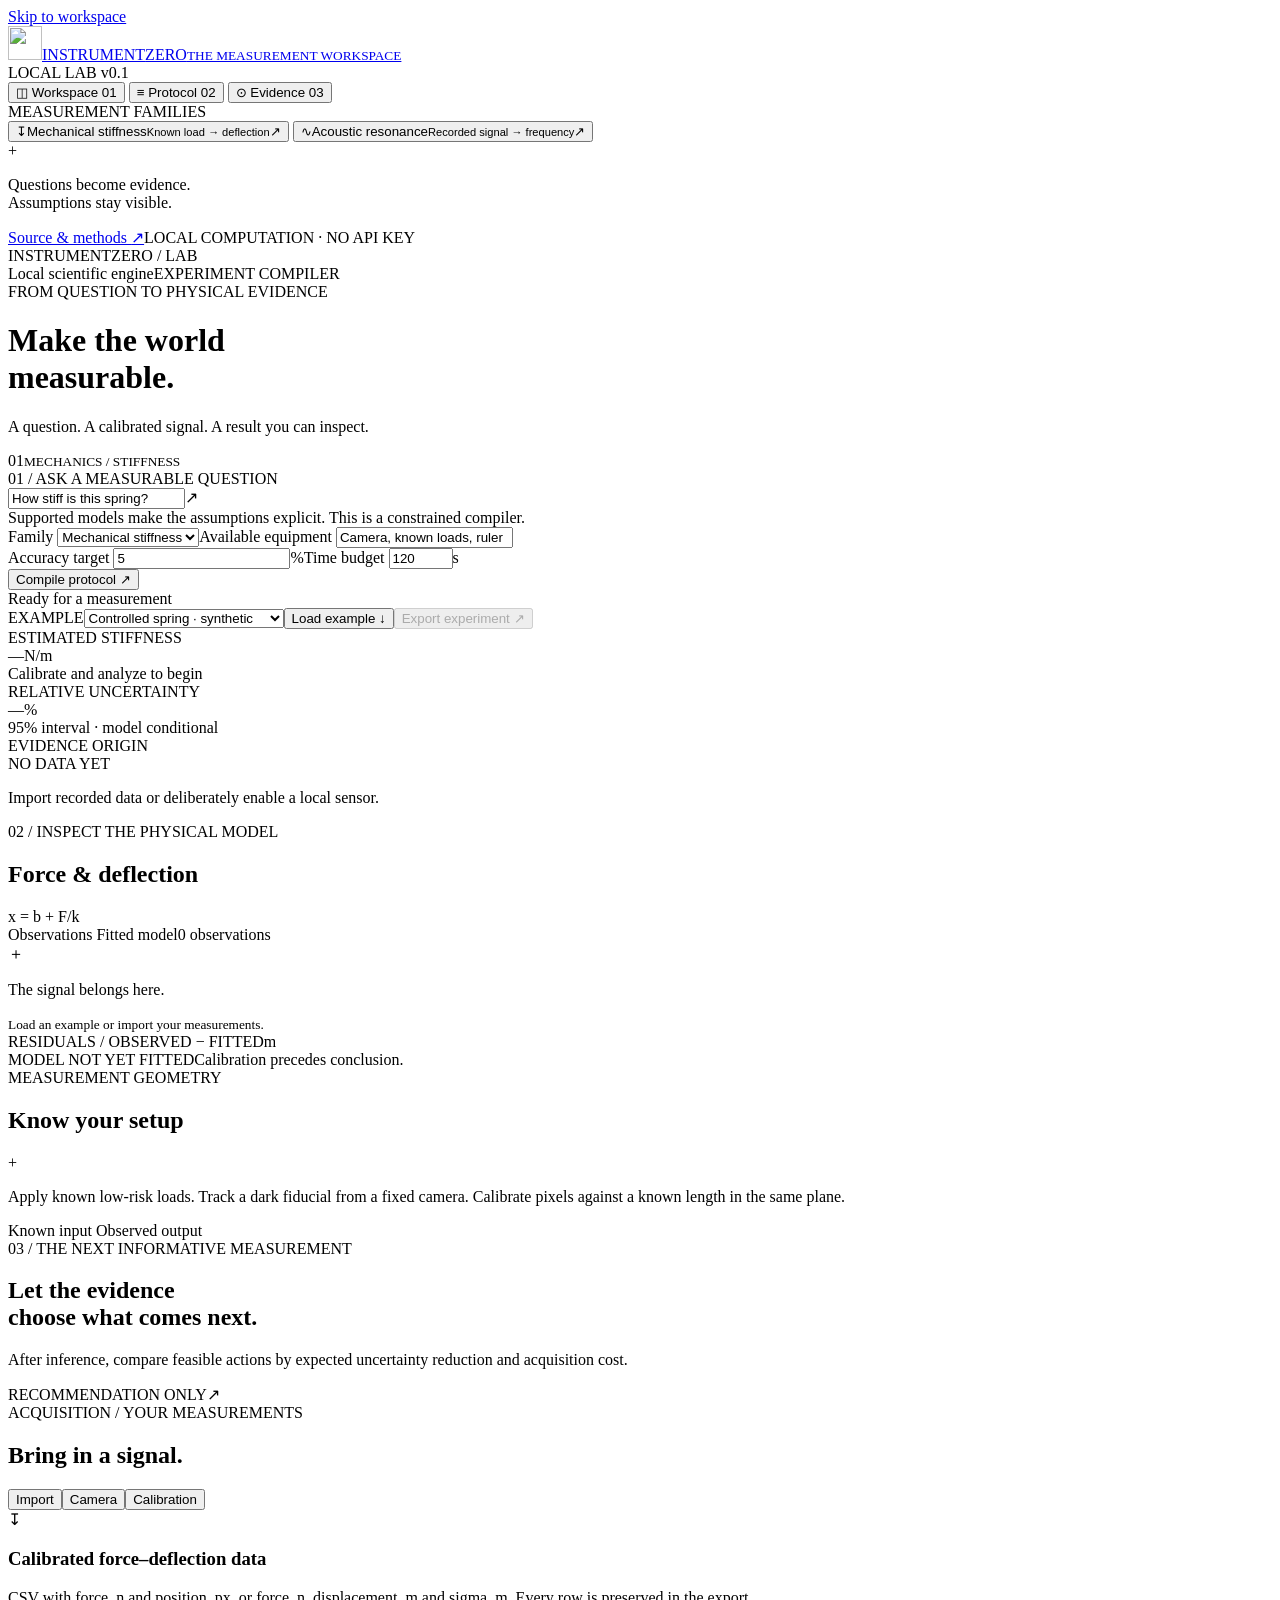
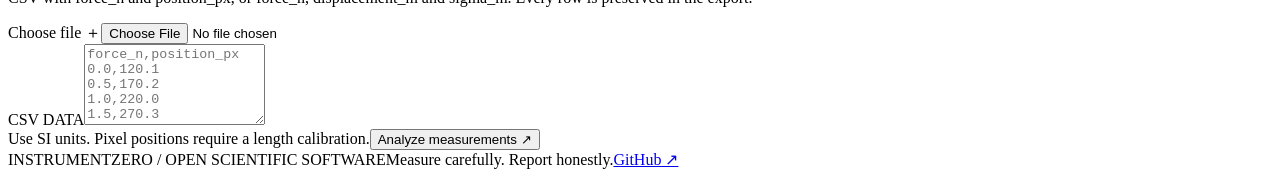
==== src/instrumentzero/web/index.html @ 4e2a72bf "Release InstrumentZero scientific experiment compiler preview" ====
<!doctype html>
<html lang="en">
<head>
  <meta charset="UTF-8">
  <meta name="viewport" content="width=device-width, initial-scale=1">
  <meta name="theme-color" content="#f5f3ec">
  <meta name="description" content="Compile a physical question into a calibrated measurement, an uncertainty estimate, and the next experiment.">
  <title>INSTRUMENTZERO LAB · Scientific experiment compiler</title>
  <link rel="icon" href="/mark.svg" type="image/svg+xml">
  <link rel="stylesheet" href="/style.css">
  <script src="/app.js" defer></script>
</head>
<body>
  <a href="#main" class="skip-link">Skip to workspace</a>
  <aside class="sidebar">
    <a href="/" class="brand" aria-label="InstrumentZero Lab home"><img src="/mark.svg" width="34" height="34" alt=""><span>INSTRUMENT<span class="brand-zero">ZERO</span><small>THE MEASUREMENT WORKSPACE</small></span></a>
    <div class="edition"><span class="status-dot"></span> LOCAL LAB <span>v0.1</span></div>
    <nav aria-label="Workspace views" class="view-nav">
      <button class="nav-item active" data-view="workspace" aria-current="page"><span class="nav-symbol">◫</span> Workspace <span>01</span></button>
      <button class="nav-item" data-view="protocol"><span class="nav-symbol">≡</span> Protocol <span>02</span></button>
      <button class="nav-item" data-view="evidence"><span class="nav-symbol">⊙</span> Evidence <span>03</span></button>
    </nav>
    <div class="sidebar-label">MEASUREMENT FAMILIES</div>
    <div class="domain-list" role="group" aria-label="Measurement family">
      <button data-domain="stiffness" class="domain-button active"><span class="domain-icon">↧</span><span>Mechanical stiffness<small>Known load → deflection</small></span><span class="domain-arrow">↗</span></button>
      <button data-domain="acoustic" class="domain-button"><span class="domain-icon">∿</span><span>Acoustic resonance<small>Recorded signal → frequency</small></span><span class="domain-arrow">↗</span></button>
    </div>
    <div class="sidebar-note"><span class="tiny-cross">+</span><p>Questions become evidence.<br>Assumptions stay visible.</p></div>
    <div class="sidebar-bottom"><a href="https://github.com/nazeeh111/InstrumentZero" target="_blank" rel="noreferrer">Source & methods <span>↗</span></a><span>LOCAL COMPUTATION · NO API KEY</span></div>
  </aside>

  <div class="app-shell">
    <header class="topbar"><div>INSTRUMENTZERO <span>/</span> LAB</div><div class="topbar-right"><span class="status-dot"></span><span id="connection-status">Local scientific engine</span><span class="version-label">EXPERIMENT COMPILER</span></div></header>
    <main id="main">
      <div class="page-heading"><div><div class="eyebrow">FROM QUESTION TO PHYSICAL EVIDENCE</div><h1>Make the world<br class="mobile-break"> measurable<span>.</span></h1><p>A question. A calibrated signal. A result you can inspect.</p></div><div class="heading-index"><span id="family-number">01</span><small id="family-label">MECHANICS / STIFFNESS</small></div></div>
      <div id="message" class="message" role="status" aria-live="polite" hidden></div>

      <section id="workspace-view" class="view-panel">
        <form id="spec-form" class="question-panel">
          <div class="question-main"><label class="eyebrow" for="question">01 / ASK A MEASURABLE QUESTION</label><div class="question-input-wrap"><input id="question" name="question" value="How stiff is this spring?" maxlength="500" required aria-describedby="question-help"><span class="input-cross">↗</span></div><span id="question-help" class="field-note">Supported models make the assumptions explicit. This is a constrained compiler.</span><div class="equipment-row"><label class="mobile-domain-label">Family <select id="family-select"><option value="stiffness">Mechanical stiffness</option><option value="acoustic">Acoustic resonance</option></select></label><label>Available equipment <input id="equipment" value="Camera, known loads, ruler" maxlength="300"></label></div></div>
          <div class="question-controls"><div class="control-row"><label>Accuracy target <span class="unit-field"><input type="number" id="accuracy" value="5" min="0.01" max="100" step="any" required><span>%</span></span></label><label>Time budget <span class="unit-field"><input type="number" id="budget" value="120" min="1" max="3600" step="1" required><span>s</span></span></label></div><button class="button button-dark" id="compile-button" type="submit">Compile protocol <span>↗</span></button></div>
        </form>

        <div class="workspace-toolbar"><div class="toolbar-title"><span class="status-dot"></span><span id="run-label">Ready for a measurement</span></div><div class="toolbar-actions"><label class="example-choice" id="example-choice-label"><span>EXAMPLE</span><select id="example-choice" aria-label="Stiffness example"><option value="synthetic">Controlled spring · synthetic</option><option value="recorded">Nickel force sensor · recorded</option></select></label><button class="button button-small button-outline" id="demo-button">Load example <span>↓</span></button><button class="button button-small button-dark" id="export-button" disabled>Export experiment <span>↗</span></button></div></div>

        <div class="metrics-grid"><div class="metric-card primary-metric"><span class="eyebrow" id="quantity-label">ESTIMATED STIFFNESS</span><div class="metric-value"><span id="quantity-value">—</span><span id="quantity-unit">N/m</span></div><div class="metric-detail" id="quantity-interval">Calibrate and analyze to begin</div></div><div class="metric-card"><span class="eyebrow">RELATIVE UNCERTAINTY</span><div class="metric-value"><span id="uncertainty-value">—</span><span>%</span></div><div class="metric-detail" id="uncertainty-detail">95% interval · model conditional</div></div><div class="metric-card evidence-metric"><span class="eyebrow">EVIDENCE ORIGIN</span><div id="source-badge" class="source-badge empty">NO DATA YET</div><p id="source-description">Import recorded data or deliberately enable a local sensor.</p></div></div>

        <div class="analysis-grid">
          <section class="plot-panel panel"><div class="panel-heading"><div><span class="eyebrow">02 / INSPECT THE PHYSICAL MODEL</span><h2 id="plot-title">Force & deflection</h2></div><span class="model-tag" id="model-equation">x = b + F/k</span></div><div class="plot-legend"><span id="observation-legend"><i class="legend-point"></i> Observations</span><span><i class="legend-line"></i> <span id="line-legend-label">Fitted model</span></span><span id="sample-count" class="sample-count">0 observations</span></div><div id="main-chart" class="main-chart" role="img" aria-label="Measurement plot"><div class="chart-empty"><span>＋</span><p>The signal belongs here.</p><small>Load an example or import your measurements.</small></div></div><div class="residual-heading"><span id="residual-label">RESIDUALS / OBSERVED − FITTED</span><span id="residual-unit">m</span></div><div id="residual-chart" class="residual-chart" role="img" aria-label="Model residuals"></div><div class="plot-footer"><span id="model-status">MODEL NOT YET FITTED</span><span class="mono" id="fit-detail">Calibration precedes conclusion.</span></div></section>

          <div class="right-column"><section class="panel setup-panel"><div class="panel-heading"><div><span class="eyebrow">MEASUREMENT GEOMETRY</span><h2>Know your setup</h2></div><span class="tiny-cross">+</span></div><div id="setup-diagram"></div><p id="setup-description">Apply known low-risk loads. Track a dark fiducial from a fixed camera. Calibrate pixels against a known length in the same plane.</p><div class="setup-legend"><span><i></i> <span id="setup-input-label">Known input</span></span><span><i></i> <span id="setup-output-label">Observed output</span></span></div></section><section class="next-panel"><span class="eyebrow">03 / THE NEXT INFORMATIVE MEASUREMENT</span><h2 id="next-title">Let the evidence<br>choose what comes next.</h2><p id="next-reason">After inference, compare feasible actions by expected uncertainty reduction and acquisition cost.</p><div id="next-settings" class="next-settings"></div><div class="next-footer"><span>RECOMMENDATION ONLY</span><span>↗</span></div></section></div>
        </div>

        <section class="panel convergence-panel" id="convergence-panel" hidden><div><span class="eyebrow">AS THE EVIDENCE ACCUMULATES</span><h2>Precision, revisited.</h2><p>Actual prefix fits. Shared calibration uncertainty stays in every interval. Improvement is not guaranteed.</p></div><div id="convergence-chart" role="img" aria-label="Relative uncertainty across accumulated observations"></div></section>
        <section class="panel acquisition-panel"><div class="panel-heading"><div><span class="eyebrow">ACQUISITION / YOUR MEASUREMENTS</span><h2>Bring in a signal.</h2></div><div class="capture-tabs" role="group" aria-label="Input method"><button class="capture-tab active" data-capture="import">Import</button><button class="capture-tab" data-capture="sensor" id="sensor-tab">Camera</button><button class="capture-tab" data-capture="calibration">Calibration</button></div></div>
          <div id="import-capture" class="capture-panel"><div class="import-intro"><span class="file-icon">↧</span><div><h3 id="import-title">Calibrated force–deflection data</h3><p id="import-description">CSV with force_n and position_px, or force_n, displacement_m and sigma_m. Every row is preserved in the export.</p></div><label class="button button-outline file-button">Choose file <span>＋</span><input type="file" id="data-file" accept=".csv,text/csv" aria-label="Choose measurement file"></label></div><div id="csv-editor"><label for="csv-text" class="eyebrow">CSV DATA</label><textarea id="csv-text" rows="5" spellcheck="false" placeholder="force_n,position_px&#10;0.0,120.1&#10;0.5,170.2&#10;1.0,220.0&#10;1.5,270.3"></textarea><div class="editor-footer"><span>Use SI units. Pixel positions require a length calibration.</span><button class="button button-dark" id="analyze-csv">Analyze measurements <span>↗</span></button></div></div></div>
          <div id="sensor-capture" class="capture-panel" hidden><div id="camera-tools"><div class="sensor-intro"><div><h3>Measure a fiducial in a fixed camera view</h3><p>Place a dark marker on your object. Click it in the preview, apply known low-risk loads, and capture each settled position. Keep the camera fixed and marker in the calibrated plane.</p></div><button class="button button-dark" id="camera-start">Enable camera <span>↗</span></button><button class="button button-outline" id="camera-stop" disabled>Stop camera</button></div><div class="camera-grid"><div class="camera-preview"><video id="camera-video" playsinline muted aria-label="Local camera preview"></video><canvas id="camera-overlay" aria-label="Click the dark fiducial to track"></canvas><span id="camera-status">Camera is off. No recording is sent.</span></div><div class="camera-readout"><span class="eyebrow">TRACKED VERTICAL POSITION</span><div class="camera-position"><span id="pixel-position">—</span><small>px</small></div><label>Known applied force (N)<input type="number" id="capture-force" value="0" min="0" max="10" step="0.1"></label><button class="button button-outline" id="camera-capture" disabled>Capture settled position <span>＋</span></button><p id="camera-count">0 captured loads · at least 4 required</p><button class="button button-dark" id="camera-analyze" disabled>Analyze captured positions <span>↗</span></button></div></div><p class="field-note">Tracking uses a small dark-marker region. Inspect it at every load. Pixel noise and shared calibration uncertainty must be set below. Camera tilt, parallax and structural motion can invalidate this model.</p></div><div id="microphone-tools" hidden><div class="sensor-intro"><div><h3>Record a local acoustic signal</h3><p>Use a steady tone or ringing resonator. Recording starts only when you choose Enable microphone, then Capture. Keep sound levels safe. The selected segment is sent to your local engine.</p></div><button class="button button-dark" id="mic-start">Enable microphone <span>↗</span></button><button class="button button-outline" id="mic-stop" disabled>Stop microphone</button></div><div class="mic-controls"><label>Capture duration (s)<input type="number" id="capture-duration" value="4" min="1" max="20" step="1"></label><button class="button button-orange" id="mic-record" disabled>Capture & analyze <span>●</span></button><span id="mic-status">Microphone is off.</span></div></div><canvas id="tracking-canvas" hidden></canvas></div>
          <div id="calibration-capture" class="capture-panel" hidden><div class="calibration-intro"><h3>Calibration is part of the result.</h3><p>A shared scale error does not disappear when you collect more samples. Enter your independently measured calibration and realistic uncertainty.</p></div><div class="calibration-grid"><label class="mechanical-setting">Length per pixel (m/px)<input id="meters-per-pixel" type="number" value="0.0001" min="0.000000001" step="any"></label><label class="mechanical-setting">Length scale uncertainty (%)<input id="scale-uncertainty" type="number" value="1" min="0" max="50" step="0.1"></label><label class="mechanical-setting">Force scale uncertainty (%)<input id="force-uncertainty" type="number" value="0.5" min="0" max="50" step="0.1"></label><label class="mechanical-setting">Position noise (px, 1σ)<input id="pixel-noise" type="number" value="0.5" min="0.001" step="any"></label><label class="mechanical-setting">Maximum allowed force (N)<input id="max-force" type="number" value="2" min="0.001" max="10" step="any"></label><label class="acoustic-setting" hidden>Sample clock uncertainty (%)<input id="clock-uncertainty" type="number" value="0.01" min="0" max="10" step="0.001"></label><label class="acoustic-setting" hidden>Minimum frequency (Hz)<input id="min-frequency" type="number" value="50" min="1" max="7000" step="any"></label><label class="acoustic-setting" hidden>Maximum frequency (Hz)<input id="max-frequency" type="number" value="2000" min="2" max="7500" step="any"></label><label>Data source name<input id="source-name" value="User measurement" maxlength="200"></label></div><div class="calibration-footer"><span>Defaults are example values. Replace them for your equipment.</span><button class="button button-dark" id="apply-calibration">Apply & recompute <span>↗</span></button></div></div>
        </section>
        <section id="warnings-panel" class="warnings-panel" hidden><span class="eyebrow">CHECK BEFORE CONCLUDING</span><ul id="warnings-list"></ul></section>
      </section>

      <section id="protocol-view" class="view-panel" hidden><div class="section-banner"><div class="eyebrow">THE EXECUTABLE PROCEDURE</div><h2>Every assumption,<br>before every action.</h2><p>Compile the question in Workspace to generate a protocol for the selected family. Physical setup and load changes require human supervision.</p></div><div id="protocol-content" class="protocol-content"><p class="empty-copy">No protocol compiled yet.</p></div></section>
      <section id="evidence-view" class="view-panel" hidden><div class="section-banner"><div class="eyebrow">A RESULT IS MORE THAN A NUMBER</div><h2>Inspect its chain<br>of evidence.</h2><p>Source data, assumptions, calibration and limitations travel with the result. An export includes reproducible analysis materials.</p></div><div id="evidence-content"><p class="empty-copy">Analyze data to inspect provenance and model checks.</p></div></section>
      <footer class="page-footer"><span>INSTRUMENTZERO / OPEN SCIENTIFIC SOFTWARE</span><span>Measure carefully. Report honestly.</span><a href="https://github.com/nazeeh111/InstrumentZero" target="_blank" rel="noreferrer">GitHub ↗</a></footer>
    </main>
  </div>
</body>
</html>
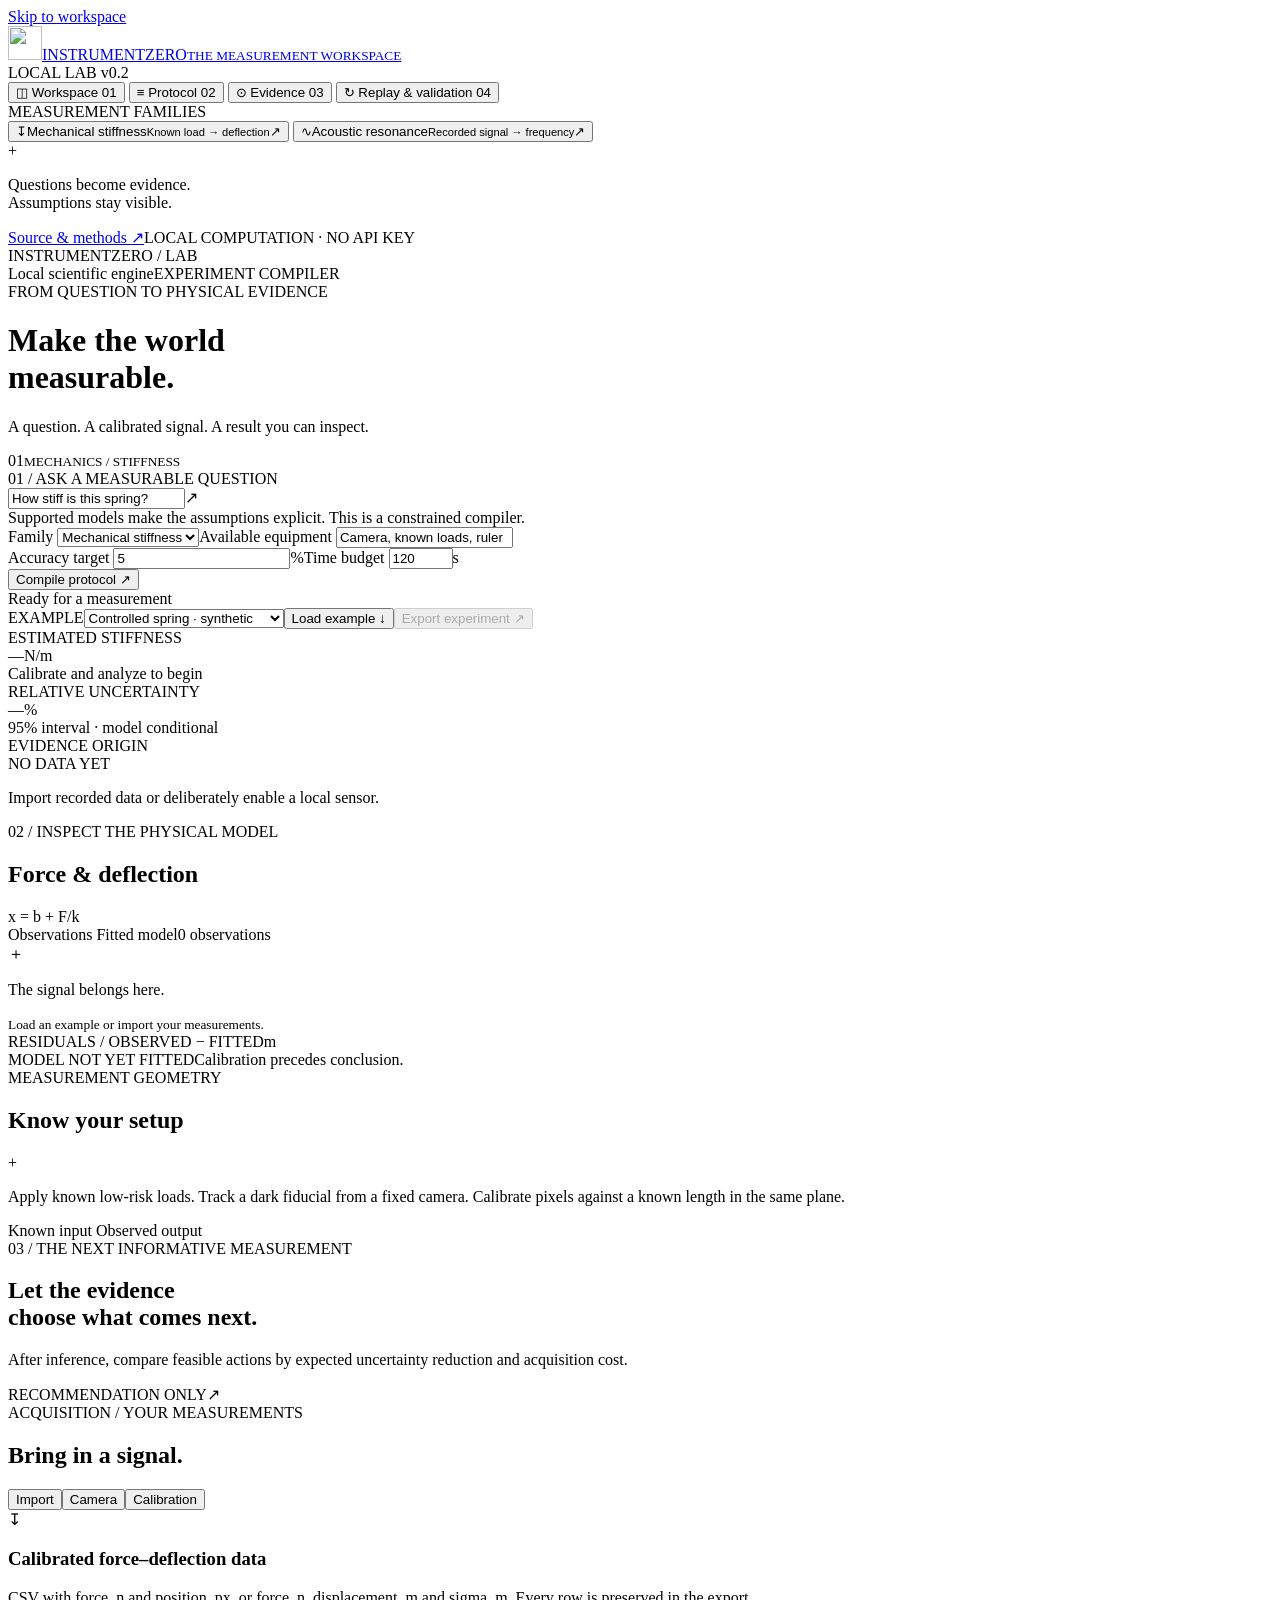
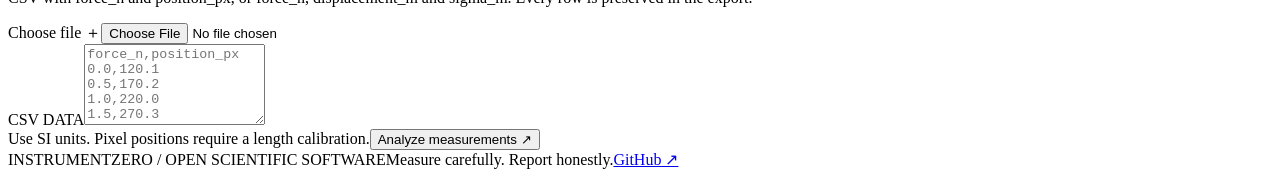
==== commit e90795ac: "Validate calibrated recordings and adaptive replay without hardware" ====
--- a/src/instrumentzero/web/index.html
+++ b/src/instrumentzero/web/index.html
@@ -8,17 +8,20 @@
   <title>INSTRUMENTZERO LAB · Scientific experiment compiler</title>
   <link rel="icon" href="/mark.svg" type="image/svg+xml">
   <link rel="stylesheet" href="/style.css">
+  <script src="/acquisition.js" defer></script>
   <script src="/app.js" defer></script>
+  <script src="/validation.js" defer></script>
 </head>
 <body>
   <a href="#main" class="skip-link">Skip to workspace</a>
   <aside class="sidebar">
     <a href="/" class="brand" aria-label="InstrumentZero Lab home"><img src="/mark.svg" width="34" height="34" alt=""><span>INSTRUMENT<span class="brand-zero">ZERO</span><small>THE MEASUREMENT WORKSPACE</small></span></a>
-    <div class="edition"><span class="status-dot"></span> LOCAL LAB <span>v0.1</span></div>
+    <div class="edition"><span class="status-dot"></span> LOCAL LAB <span>v0.2</span></div>
     <nav aria-label="Workspace views" class="view-nav">
       <button class="nav-item active" data-view="workspace" aria-current="page"><span class="nav-symbol">◫</span> Workspace <span>01</span></button>
       <button class="nav-item" data-view="protocol"><span class="nav-symbol">≡</span> Protocol <span>02</span></button>
       <button class="nav-item" data-view="evidence"><span class="nav-symbol">⊙</span> Evidence <span>03</span></button>
+      <button class="nav-item" data-view="validation"><span class="nav-symbol">↻</span> Replay & validation <span>04</span></button>
     </nav>
     <div class="sidebar-label">MEASUREMENT FAMILIES</div>
     <div class="domain-list" role="group" aria-label="Measurement family">
@@ -62,6 +65,19 @@
 
       <section id="protocol-view" class="view-panel" hidden><div class="section-banner"><div class="eyebrow">THE EXECUTABLE PROCEDURE</div><h2>Every assumption,<br>before every action.</h2><p>Compile the question in Workspace to generate a protocol for the selected family. Physical setup and load changes require human supervision.</p></div><div id="protocol-content" class="protocol-content"><p class="empty-copy">No protocol compiled yet.</p></div></section>
       <section id="evidence-view" class="view-panel" hidden><div class="section-banner"><div class="eyebrow">A RESULT IS MORE THAN A NUMBER</div><h2>Inspect its chain<br>of evidence.</h2><p>Source data, assumptions, calibration and limitations travel with the result. An export includes reproducible analysis materials.</p></div><div id="evidence-content"><p class="empty-copy">Analyze data to inspect provenance and model checks.</p></div></section>
+      <section id="validation-view" class="view-panel" hidden>
+        <div class="section-banner"><div class="eyebrow">RECORDED EVIDENCE / CONTROLLED SOFTWARE TESTS</div><h2>Replay the decision.<br>Inspect the reference.</h2><p>Real recorded responses are revealed after selection. Public calibration evidence and simulated acceptance tests retain their own limits.</p></div>
+        <div id="validation-message" role="status" aria-live="polite" class="message" hidden></div>
+        <section class="panel validation-card"><div class="panel-heading"><div><span class="eyebrow">01 / RECORDED STIFFNESS WORKFLOW</span><h2>An experiment, one observation at a time.</h2></div><span class="source-badge">RECORDED REPLAY</span></div>
+          <p class="validation-copy">Only the source's available actuator settings can be selected. The measured force at a future setting and the held-out reference responses are excluded from selection. No physical action occurs.</p>
+          <div class="replay-controls"><label>Selection policy<select id="replay-policy"><option value="information_gain">Gaussian stiffness design proxy</option><option value="endpoint">Conventional endpoint</option><option value="fixed_uniform">Fixed chronological order</option><option value="random">Random available record</option></select></label><label>Total observations<select id="replay-budget"><option>3</option><option selected>4</option><option>5</option></select></label><button class="button button-dark" id="replay-load">Start recorded replay ↗</button><button class="button button-outline" id="replay-export">Export replay ↗</button></div>
+          <div id="replay-stages" class="replay-stages"></div><div class="replay-body"><div><div id="replay-chart" role="img" aria-label="Revealed source observations" class="main-chart"></div><div id="replay-stage-detail" class="validation-copy"></div><button class="button button-orange" id="replay-next" disabled>Replay next stage →</button></div><div id="replay-summary" class="replay-summary"></div></div>
+        </section>
+        <section class="panel validation-card"><div class="panel-heading"><div><span class="eyebrow">02 / PTB CALIBRATED ACOUSTIC REFERENCE</span><h2>Two instruments. One recorded field.</h2></div><button class="button button-outline" id="ptb-export">Export calibrated evidence ↗</button></div><p class="validation-copy">The PTB source supplies calibrated sound-level surfaces from HiFUSPEx and a separate ultrasound level meter. The 20 kHz scene contains 1,089 paired positions. The scans were sequential, not simultaneous.</p>
+          <div id="ptb-metrics" class="validation-metrics"></div><div class="ptb-body"><div id="ptb-heatmap" role="img" aria-label="Measured minus reference sound-level differences"></div><div id="ptb-calibration" class="validation-copy"></div></div><div id="ptb-limits" class="validation-copy"></div>
+        </section>
+        <section class="panel validation-card"><div class="panel-heading"><div><span class="eyebrow">03 / SYNTHETIC SOFTWARE ACCEPTANCE</span><h2>Test the software. Keep the boundary.</h2></div><span class="source-badge">SIMULATION / MOCKS</span></div><div id="software-validation" class="validation-copy">Loading retained acceptance evidence…</div></section>
+      </section>
       <footer class="page-footer"><span>INSTRUMENTZERO / OPEN SCIENTIFIC SOFTWARE</span><span>Measure carefully. Report honestly.</span><a href="https://github.com/nazeeh111/InstrumentZero" target="_blank" rel="noreferrer">GitHub ↗</a></footer>
     </main>
   </div>
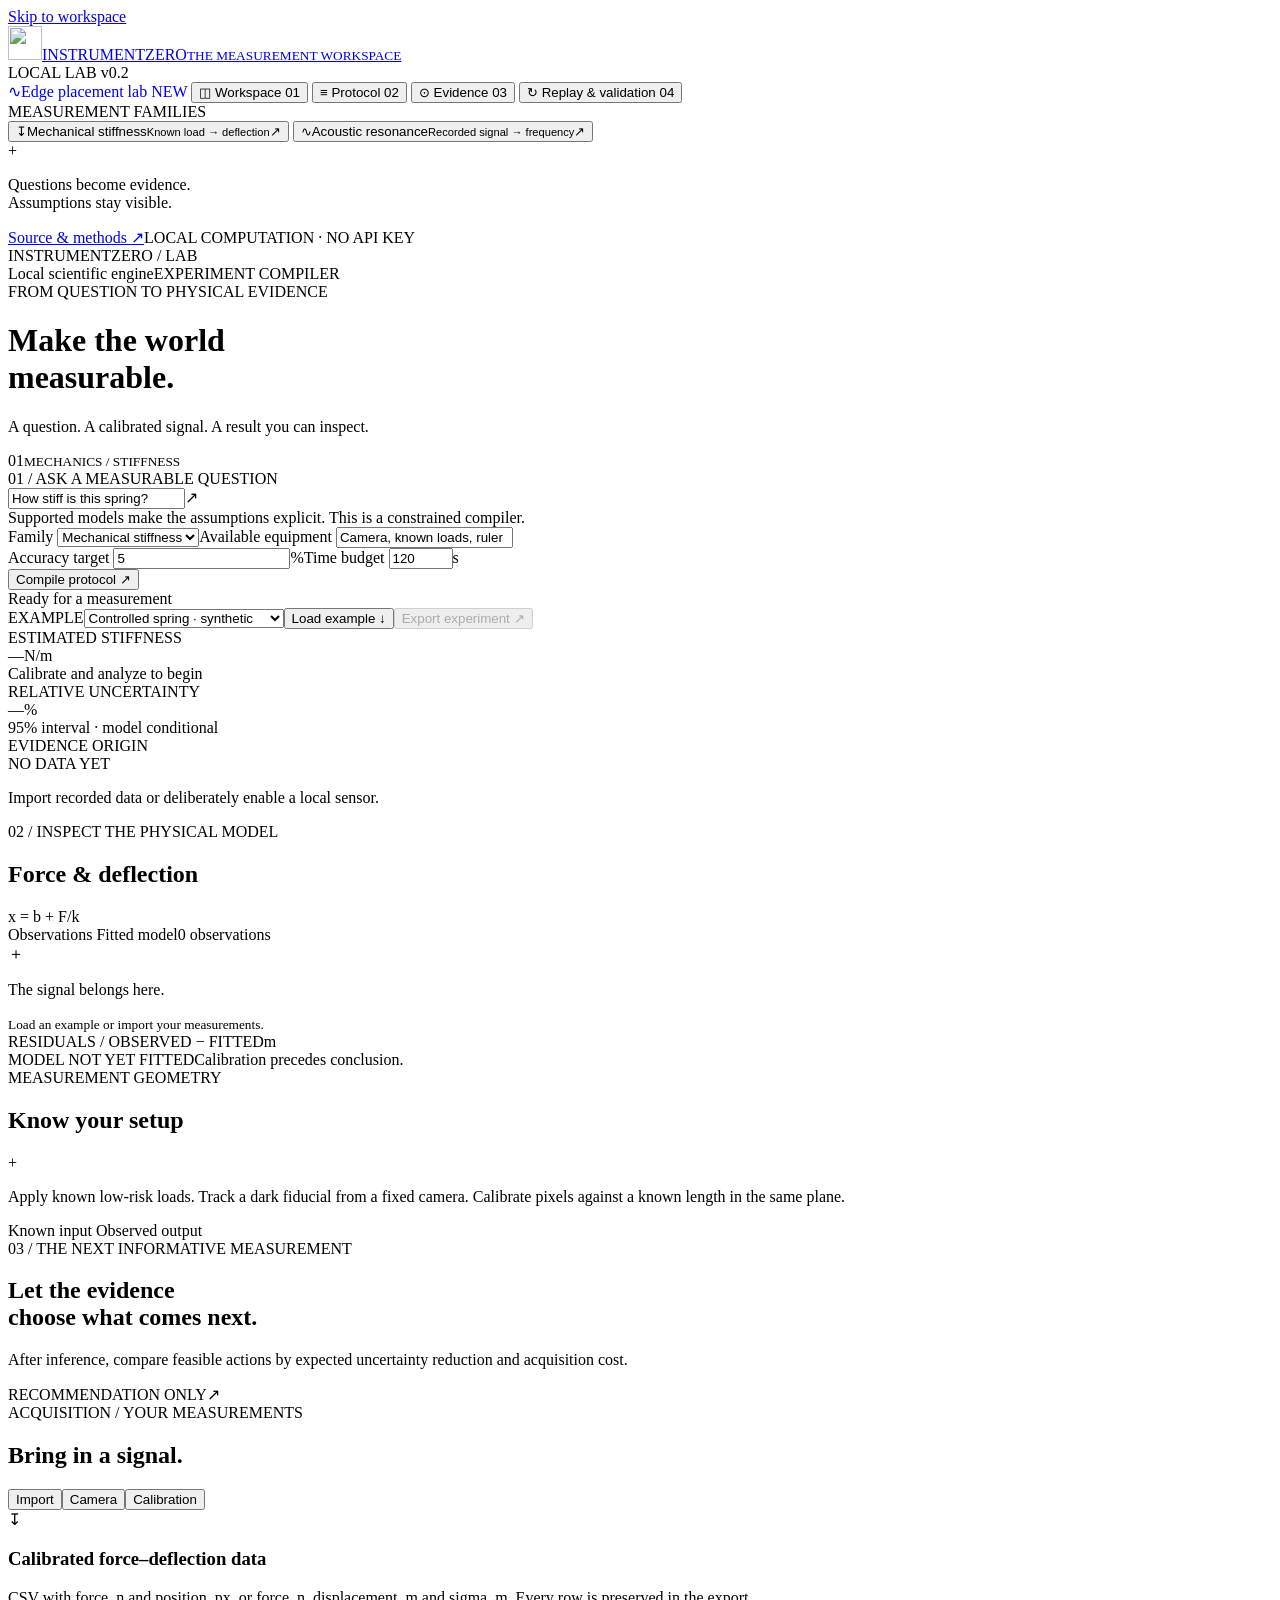
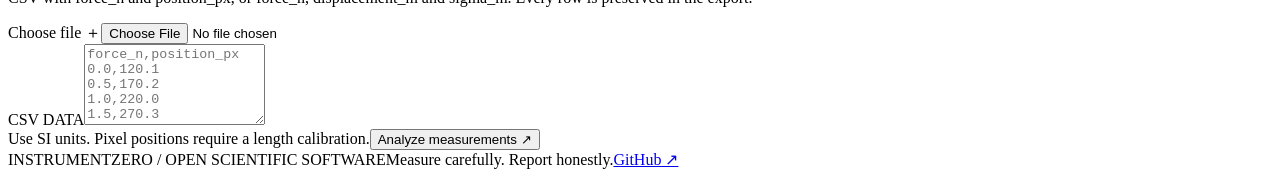
==== commit 7f7ac3d7: "Deliver InstrumentZero Edge software preview and reproducible build evidence" ====
--- a/src/instrumentzero/web/index.html
+++ b/src/instrumentzero/web/index.html
@@ -18,6 +18,7 @@
     <a href="/" class="brand" aria-label="InstrumentZero Lab home"><img src="/mark.svg" width="34" height="34" alt=""><span>INSTRUMENT<span class="brand-zero">ZERO</span><small>THE MEASUREMENT WORKSPACE</small></span></a>
     <div class="edition"><span class="status-dot"></span> LOCAL LAB <span>v0.2</span></div>
     <nav aria-label="Workspace views" class="view-nav">
+      <a href="/edge" class="nav-item" style="text-decoration:none"><span class="nav-symbol">∿</span>Edge placement lab <span>NEW</span></a>
       <button class="nav-item active" data-view="workspace" aria-current="page"><span class="nav-symbol">◫</span> Workspace <span>01</span></button>
       <button class="nav-item" data-view="protocol"><span class="nav-symbol">≡</span> Protocol <span>02</span></button>
       <button class="nav-item" data-view="evidence"><span class="nav-symbol">⊙</span> Evidence <span>03</span></button>
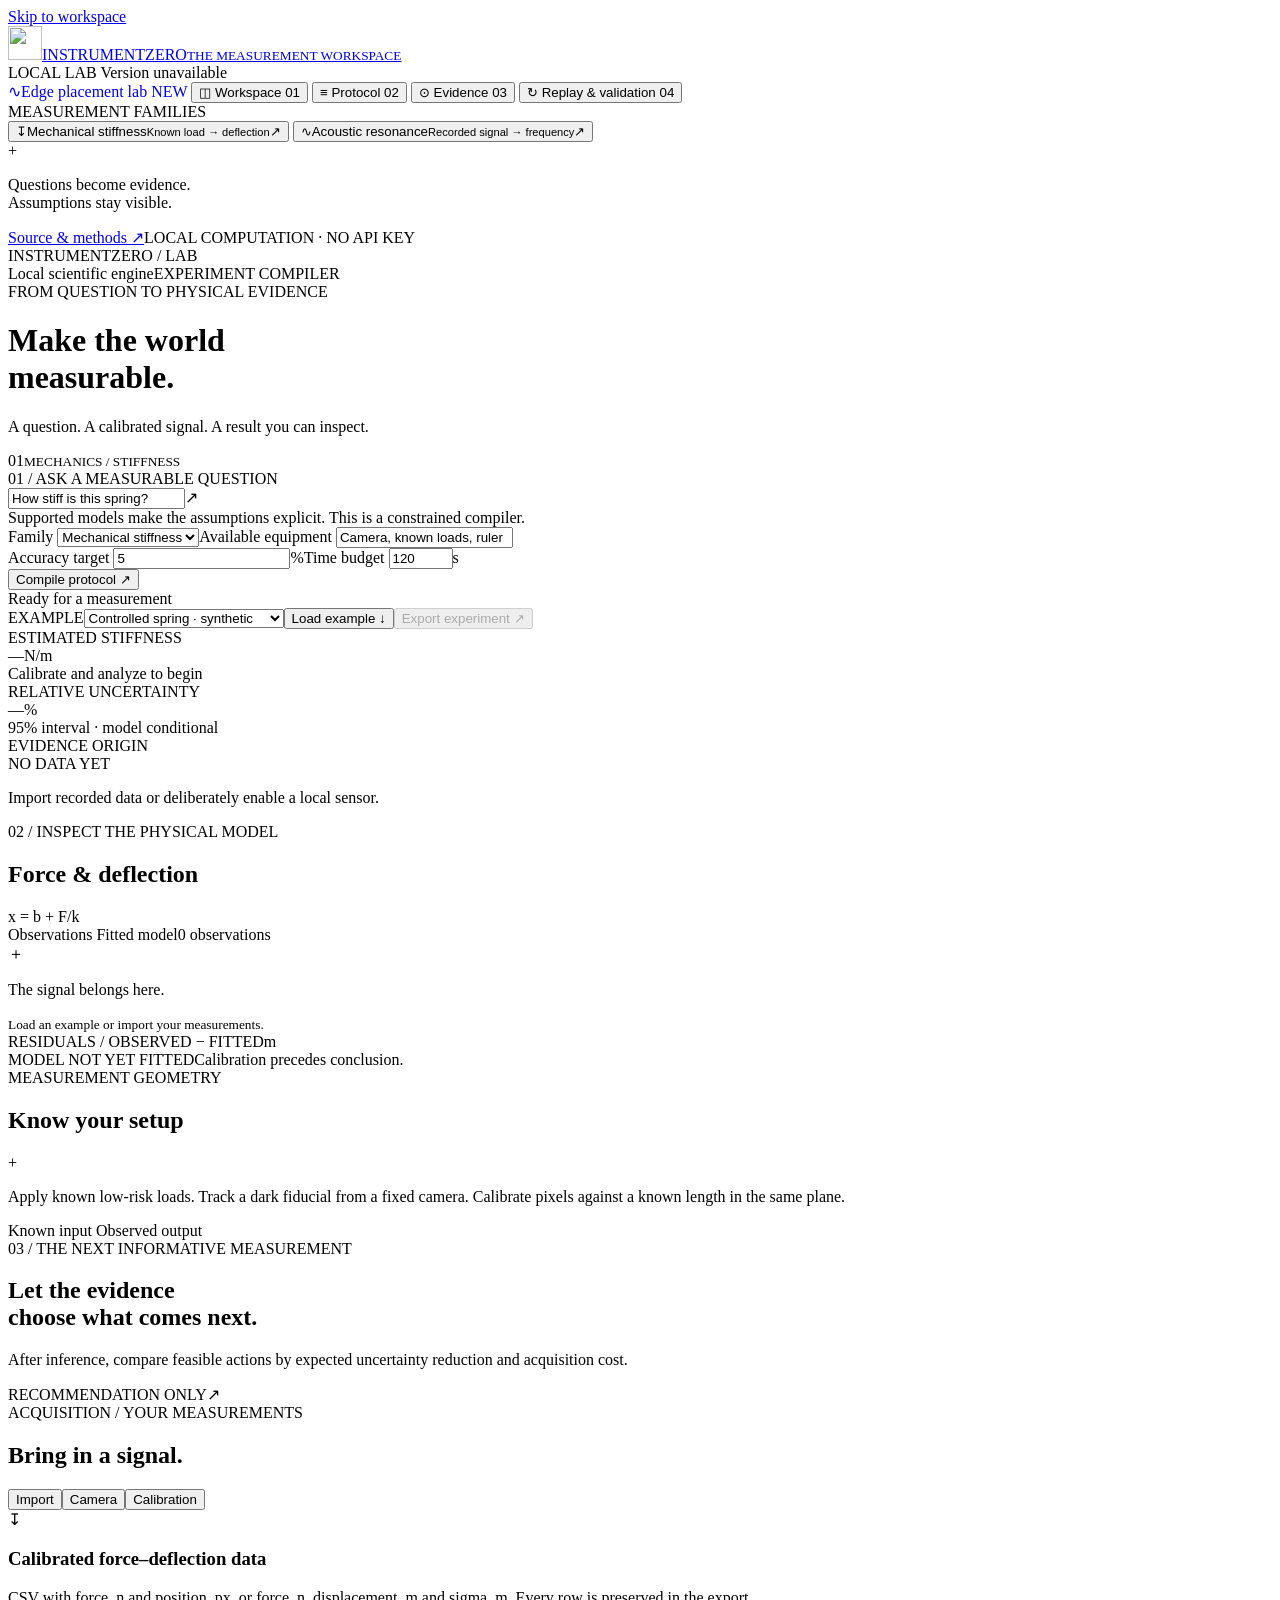
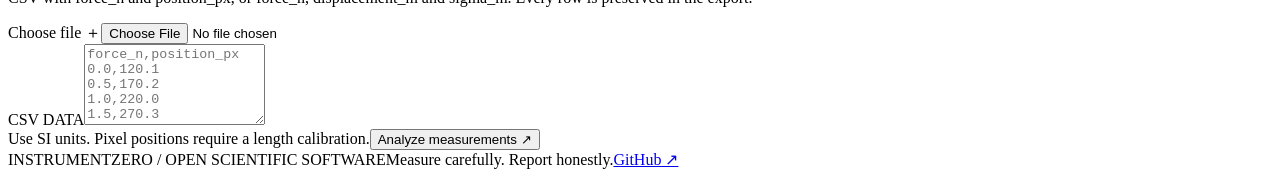
==== commit c07bd7f2: "Make stiffness sessions reopenable and improve Lab evidence" ====
--- a/src/instrumentzero/web/index.html
+++ b/src/instrumentzero/web/index.html
@@ -10,13 +10,14 @@
   <link rel="stylesheet" href="/style.css">
   <script src="/acquisition.js" defer></script>
   <script src="/app.js" defer></script>
+  <script src="/runtime-version.js" defer></script>
   <script src="/validation.js" defer></script>
 </head>
 <body>
   <a href="#main" class="skip-link">Skip to workspace</a>
   <aside class="sidebar">
     <a href="/" class="brand" aria-label="InstrumentZero Lab home"><img src="/mark.svg" width="34" height="34" alt=""><span>INSTRUMENT<span class="brand-zero">ZERO</span><small>THE MEASUREMENT WORKSPACE</small></span></a>
-    <div class="edition"><span class="status-dot"></span> LOCAL LAB <span>v0.2</span></div>
+    <div class="edition"><span class="status-dot"></span> LOCAL LAB <span id="runtime-version">Version unavailable</span></div>
     <nav aria-label="Workspace views" class="view-nav">
       <a href="/edge" class="nav-item" style="text-decoration:none"><span class="nav-symbol">∿</span>Edge placement lab <span>NEW</span></a>
       <button class="nav-item active" data-view="workspace" aria-current="page"><span class="nav-symbol">◫</span> Workspace <span>01</span></button>
